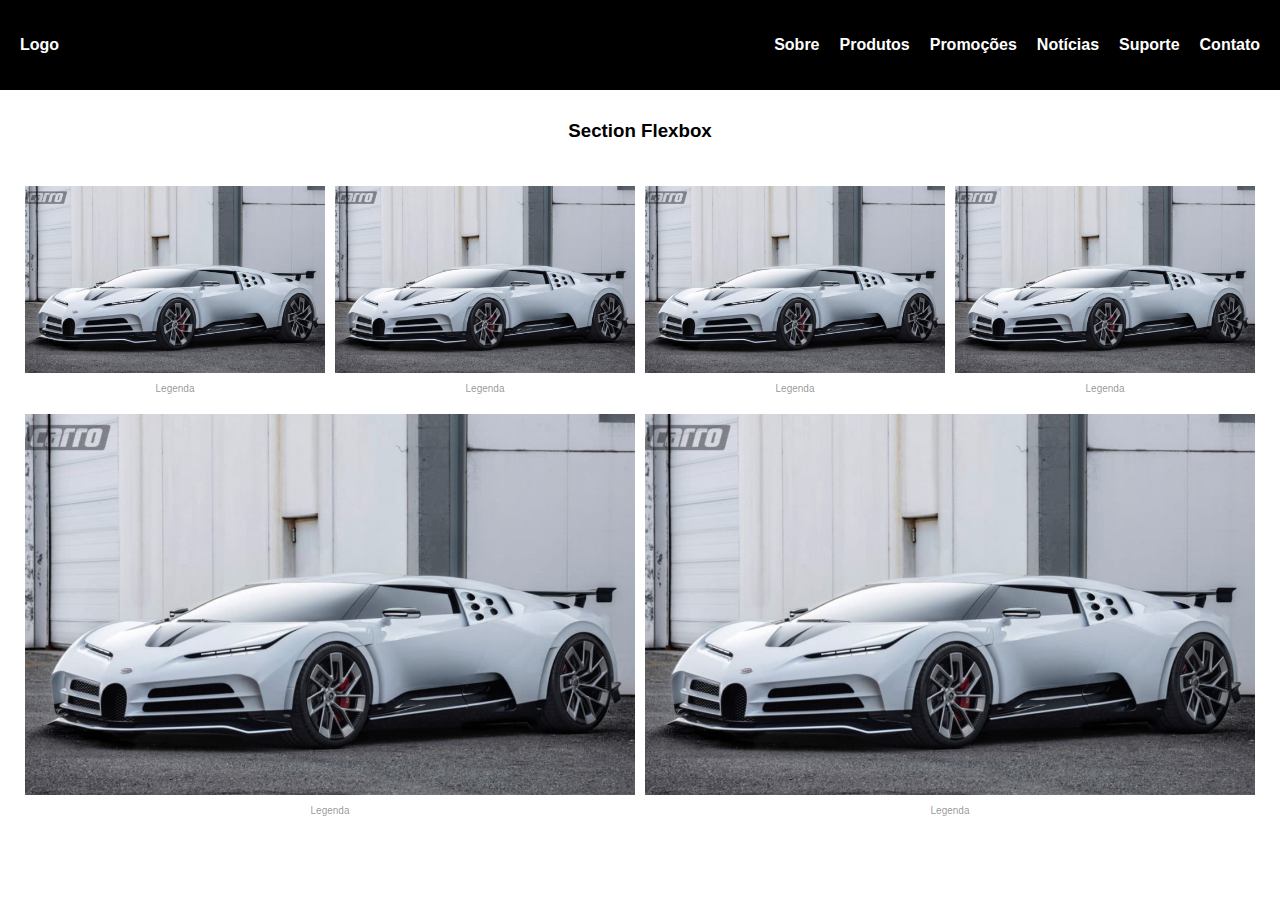
==== index.html @ 97638984 "remove folders" ====
<!DOCTYPE HTML>
<html lang="pt">

<head>
    <meta charset="utf-8">
    <title>Flexbox</title>
    <link rel="stylesheet" href="css/style.css">
    <meta name="description" content="Site do trabalho avaliação III">
    <meta name="keywords" content="Carro,Buggatti,Corrida">
    <meta name="author" content="Gustavo Vieira Gomes">
    <meta name="viewport" content="width=device-width, initial-scale=1.0, maximum-scale=1" />
</head>

<body>
    <header>
        <a href="/">Logo</a>
        <nav>
            <ul>
                <li><a href="/">Sobre</a></li>
                <li><a href="/">Produtos</a></li>
                <li><a href="/">Promoções</a></li>
                <li><a href="/">Notícias</a></li>
                <li><a href="/">Suporte</a></li>
                <li><a href="/">Contato</a></li>
            </ul>
        </nav>
    </header>
    <h3>Section Flexbox</h3>
    <section>
        <article>
            <img src="img/buggatti.jpg">
            <p>Legenda</p>
        </article>
        <article>
            <img src="img/buggatti.jpg">
            <p>Legenda</p>
        </article>
        <article>
            <img src="img/buggatti.jpg">
            <p>Legenda</p>
        </article>
        <article>
            <img src="img/buggatti.jpg">
            <p>Legenda</p>
        </article>
        <article>
            <img src="img/buggatti.jpg">
            <p>Legenda</p>
        </article>
        <article>
            <img src="img/buggatti.jpg">
            <p>Legenda</p>
        </article>
    </section>
</body>

</html>
---- css/style.css ----
body {
    margin: 0;
    padding: 0;
    background-color: #ffffff;
    font-family: Arial;
}

h3 {
    text-align: center;
    margin-top: 30px;
}

header {
    background-color: #000000;
    padding: 20px;
    display: flex;
    justify-content: space-between;
    align-items: center;
}

header a {
    text-decoration: none;
    color: #ffffff;
    font-weight: bold;
}

header nav ul {
    display: flex;
    list-style: none;
}

header nav ul li {
    margin-left: 20px;
}

header nav ul li a {
    text-decoration: none;
    color: #ffffff;
    font-weight: bold;
}

section {
    display: flex;
    flex-wrap: wrap;
    padding: 20px;
}

section article {
    display: flex;
    flex-direction: column;
    flex: 1 0 250px;
    margin: 5px;
}

section article p {
    font-size: 10px;
    text-align: center;
    color: #00000070;
}

section article img {
    width: 100%;
}

@media(max-width: 670px) {

    header nav ul {
        flex-direction: column;
    }

    section article {
        font-size: 20px;
        flex: 1 0 35%;
    }
}
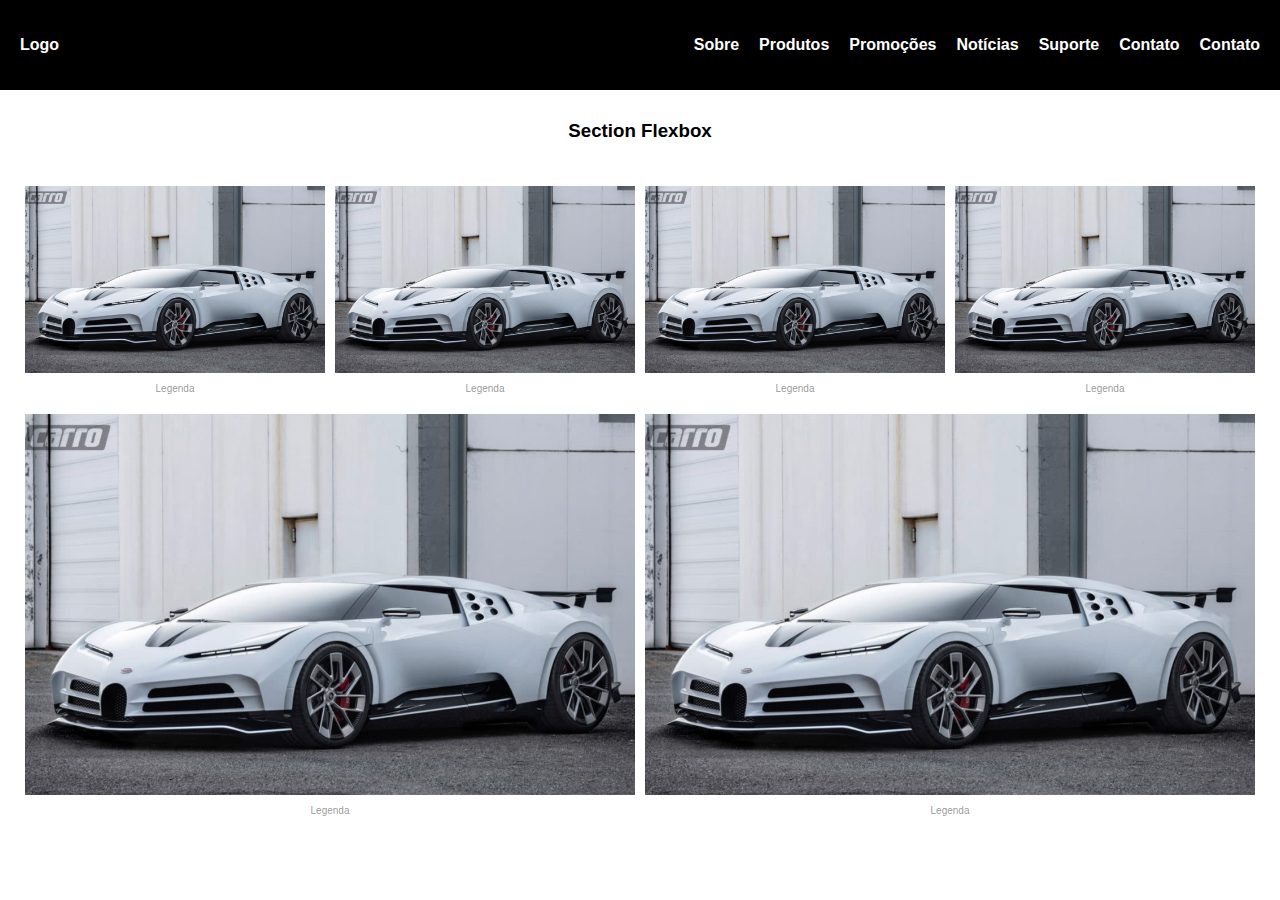
==== commit c47dbf11: "oi nega" ====
--- a/index.html
+++ b/index.html
@@ -9,6 +9,7 @@
     <meta name="keywords" content="Carro,Buggatti,Corrida">
     <meta name="author" content="Gustavo Vieira Gomes">
     <meta name="viewport" content="width=device-width, initial-scale=1.0, maximum-scale=1" />
+    <link rel="shortcut icon" href="img/favicon/favicon.ico" type="image/x-icon">    
 </head>
 
 <body>
@@ -21,6 +22,7 @@
                 <li><a href="/">Promoções</a></li>
                 <li><a href="/">Notícias</a></li>
                 <li><a href="/">Suporte</a></li>
+                <li><a href="/">Contato</a></li>
                 <li><a href="/">Contato</a></li>
             </ul>
         </nav>
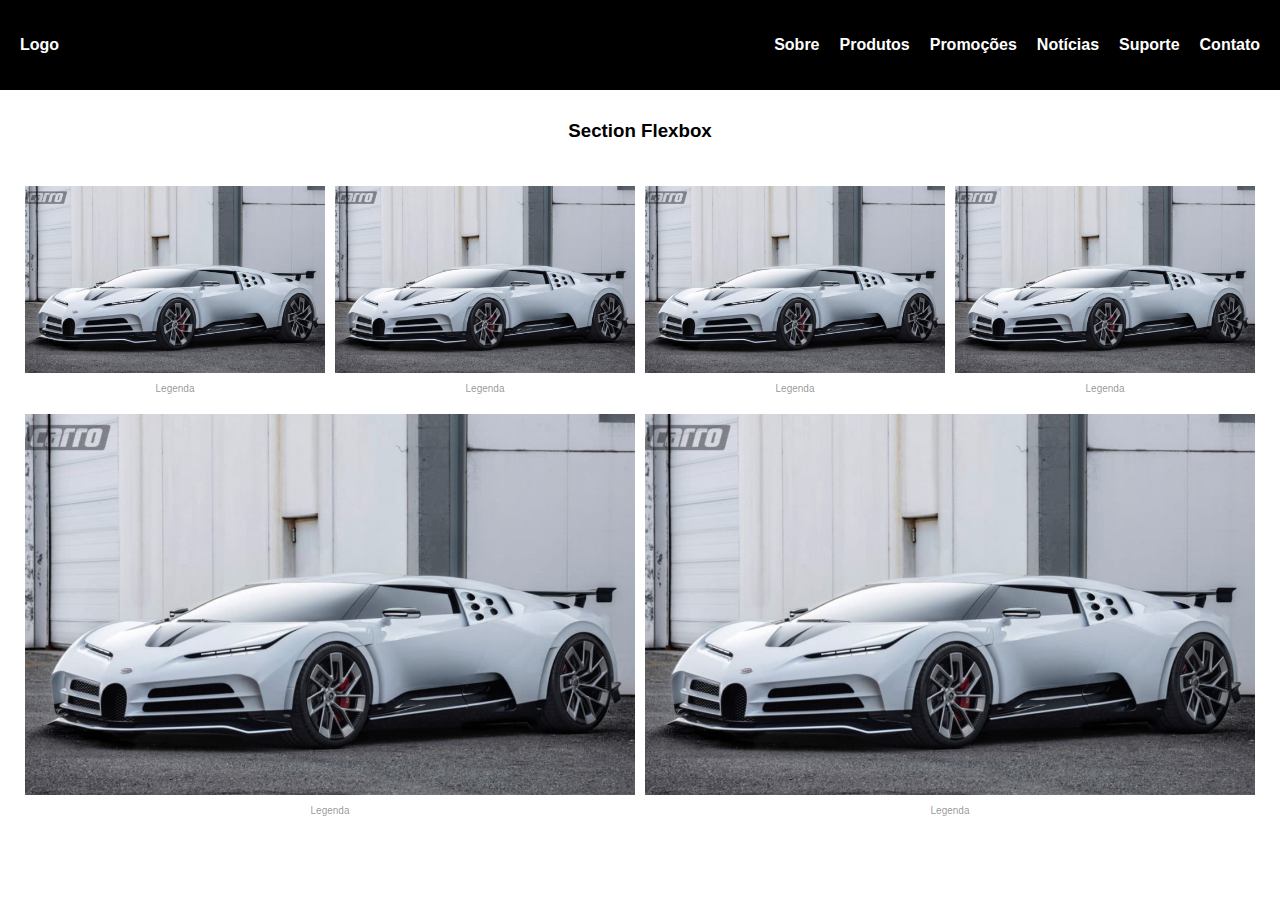
==== commit 4aadff5f: "apaguei um li do menu" ====
--- a/index.html
+++ b/index.html
@@ -22,7 +22,6 @@
                 <li><a href="/">Promoções</a></li>
                 <li><a href="/">Notícias</a></li>
                 <li><a href="/">Suporte</a></li>
-                <li><a href="/">Contato</a></li>
                 <li><a href="/">Contato</a></li>
             </ul>
         </nav>
